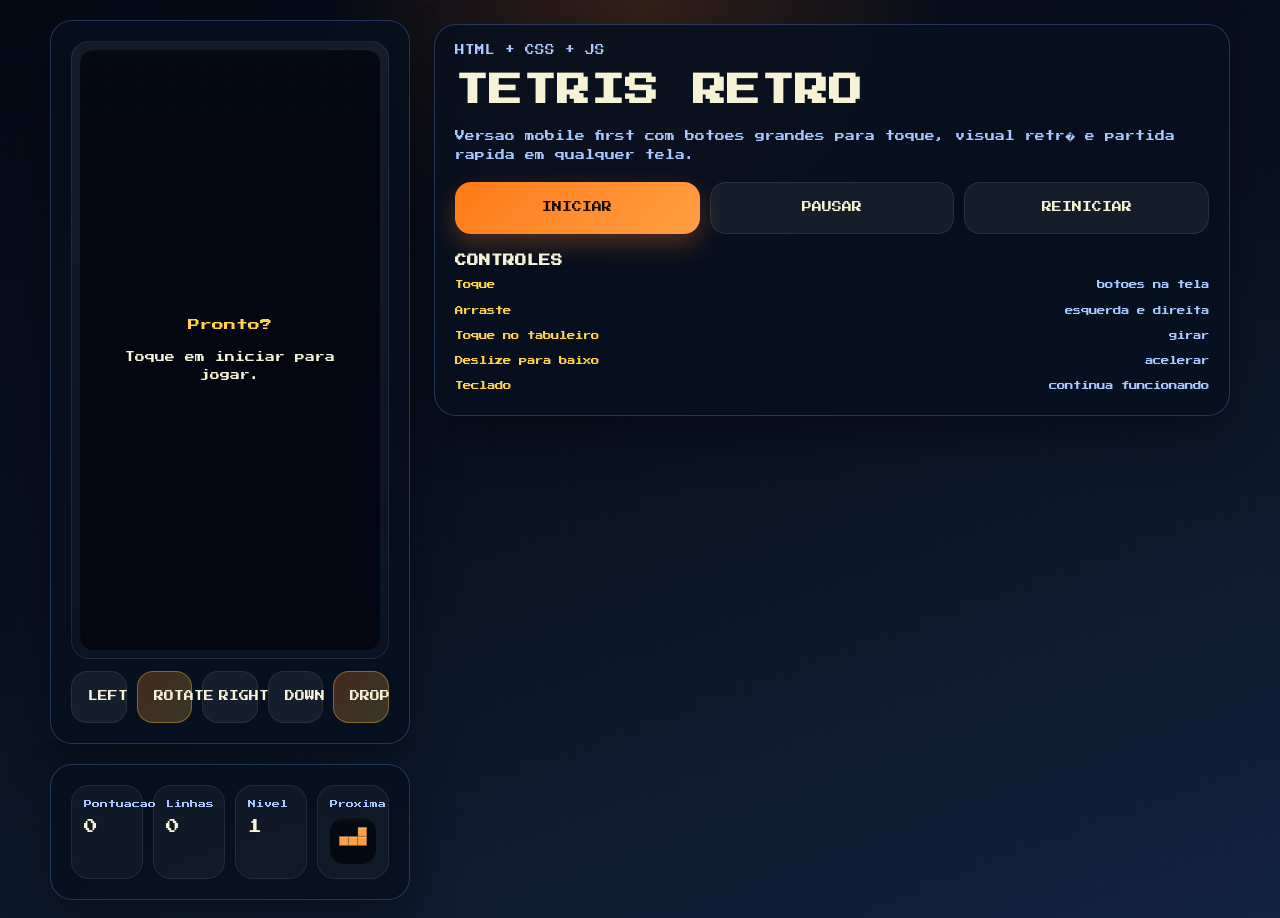
==== tetris/index.html @ 2ad63fd0 "testando novo tetris" ====
<!DOCTYPE html>
<html lang="pt-BR">
<head>
  <meta charset="UTF-8">
  <meta name="viewport" content="width=device-width, initial-scale=1.0, viewport-fit=cover">
  <title>Tetris Retro</title>
  <link rel="preconnect" href="https://fonts.googleapis.com">
  <link rel="preconnect" href="https://fonts.gstatic.com" crossorigin>
  <link href="https://fonts.googleapis.com/css2?family=Press+Start+2P&display=swap" rel="stylesheet">
  <link rel="stylesheet" href="style.css">
</head>
<body>
  <main class="page">
    <section class="game-shell">
      <div class="panel board-panel">
        <div class="board-frame">
          <canvas id="gameCanvas" width="300" height="600" aria-label="Tabuleiro do Tetris"></canvas>
          <div id="overlay" class="overlay visible">
            <p id="overlayTitle">Pronto?</p>
            <p id="overlayText">Toque em iniciar para jogar.</p>
          </div>
        </div>

        <div class="touch-controls" aria-label="Controles por toque">
          <button class="touch-button" type="button" data-action="left" aria-label="Mover para a esquerda">LEFT</button>
          <button class="touch-button touch-button--accent" type="button" data-action="rotate" aria-label="Girar peca">ROTATE</button>
          <button class="touch-button" type="button" data-action="right" aria-label="Mover para a direita">RIGHT</button>
          <button class="touch-button" type="button" data-action="down" aria-label="Descer peca">DOWN</button>
          <button class="touch-button touch-button--accent" type="button" data-action="drop" aria-label="Queda rapida">DROP</button>
        </div>
      </div>

      <aside class="panel hud">
        <div class="stat-card">
          <p class="label">Pontuacao</p>
          <p id="score">0</p>
        </div>
        <div class="stat-card">
          <p class="label">Linhas</p>
          <p id="lines">0</p>
        </div>
        <div class="stat-card">
          <p class="label">Nivel</p>
          <p id="level">1</p>
        </div>
        <div class="stat-card next-card">
          <p class="label">Proxima</p>
          <canvas id="nextCanvas" width="120" height="120" aria-label="Proxima peca"></canvas>
        </div>
      </aside>
    </section>

    <section class="panel intro">
      <p class="eyebrow">HTML + CSS + JS</p>
      <h1>Tetris Retro</h1>
      <p class="description">
        Versao mobile first com botoes grandes para toque, visual retr� e partida rapida em qualquer tela.
      </p>

      <div class="actions">
        <button id="startButton" class="primary-button" type="button">Iniciar</button>
        <button id="pauseButton" class="secondary-button" type="button">Pausar</button>
        <button id="restartButton" class="secondary-button" type="button">Reiniciar</button>
      </div>

      <div class="controls">
        <h2>Controles</h2>
        <ul>
          <li><span>Toque</span> botoes na tela</li>
          <li><span>Arraste</span> esquerda e direita</li>
          <li><span>Toque no tabuleiro</span> girar</li>
          <li><span>Deslize para baixo</span> acelerar</li>
          <li><span>Teclado</span> continua funcionando</li>
        </ul>
      </div>
    </section>
  </main>

  <script src="script.js"></script>
</body>
</html>
---- tetris/style.css ----
:root {
  --bg-dark: #09111f;
  --bg-mid: #12233f;
  --panel: rgba(8, 16, 31, 0.84);
  --panel-border: rgba(116, 164, 255, 0.28);
  --text-main: #f6f2d6;
  --text-soft: #aac7ff;
  --accent: #ff7a18;
  --accent-2: #ffd447;
  --shadow: 0 20px 45px rgba(0, 0, 0, 0.35);
}

* {
  box-sizing: border-box;
}

html {
  font-size: 16px;
}

body {
  margin: 0;
  min-height: 100vh;
  font-family: "Press Start 2P", cursive;
  color: var(--text-main);
  background:
    radial-gradient(circle at top, rgba(255, 122, 24, 0.18), transparent 28%),
    linear-gradient(160deg, #050914 0%, var(--bg-dark) 45%, var(--bg-mid) 100%);
  overflow-x: hidden;
  touch-action: manipulation;
}

body::before {
  content: "";
  position: fixed;
  inset: 0;
  pointer-events: none;
  background-image:
    linear-gradient(rgba(255, 255, 255, 0.045) 1px, transparent 1px),
    linear-gradient(90deg, rgba(255, 255, 255, 0.045) 1px, transparent 1px);
  background-size: 20px 20px;
  opacity: 0.18;
}

button,
canvas {
  touch-action: manipulation;
}

.page {
  width: min(100% - 16px, 520px);
  margin: 0 auto;
  min-height: 100vh;
  display: grid;
  gap: 14px;
  align-content: start;
  padding: max(10px, env(safe-area-inset-top)) 0 max(18px, env(safe-area-inset-bottom));
}

.panel {
  background: var(--panel);
  border: 1px solid var(--panel-border);
  border-radius: 22px;
  box-shadow: var(--shadow);
  backdrop-filter: blur(10px);
}

.intro,
.board-panel,
.hud {
  padding: 14px;
}

.eyebrow,
.label,
.description,
.controls li {
  color: var(--text-soft);
}

.eyebrow {
  font-size: 0.6rem;
  margin: 0 0 14px;
}

h1,
h2,
.stat-card p:last-child,
button {
  text-transform: uppercase;
}

h1 {
  font-size: clamp(1.35rem, 7vw, 2.1rem);
  line-height: 1.3;
  margin: 0 0 14px;
}

.description {
  font-size: 0.62rem;
  line-height: 1.9;
  margin: 0 0 18px;
}

.actions {
  display: grid;
  grid-template-columns: 1fr;
  gap: 10px;
  margin-bottom: 20px;
}

button {
  border: 0;
  border-radius: 16px;
  min-height: 52px;
  padding: 14px 16px;
  font-family: inherit;
  font-size: 0.62rem;
  line-height: 1.4;
  cursor: pointer;
  transition: transform 120ms ease, box-shadow 120ms ease, filter 120ms ease;
}

button:hover {
  transform: translateY(-2px);
  filter: brightness(1.08);
}

button:active {
  transform: translateY(0);
}

.primary-button {
  background: linear-gradient(135deg, var(--accent), #ff9f43);
  color: #1d0d00;
  box-shadow: 0 10px 24px rgba(255, 122, 24, 0.28);
}

.secondary-button,
.touch-button {
  background: rgba(255, 255, 255, 0.06);
  color: var(--text-main);
  border: 1px solid rgba(255, 255, 255, 0.08);
}

.touch-button--accent {
  background: linear-gradient(135deg, rgba(255, 122, 24, 0.25), rgba(255, 212, 71, 0.2));
  border-color: rgba(255, 212, 71, 0.35);
}

.controls h2 {
  font-size: 0.72rem;
  margin: 0 0 12px;
}

.controls ul {
  list-style: none;
  padding: 0;
  margin: 0;
  display: grid;
  gap: 10px;
}

.controls li {
  display: flex;
  justify-content: space-between;
  gap: 12px;
  font-size: 0.53rem;
  line-height: 1.8;
}

.controls span {
  color: var(--accent-2);
}

.game-shell {
  display: grid;
  gap: 14px;
}

.board-frame {
  position: relative;
  padding: 8px;
  border-radius: 18px;
  background: linear-gradient(180deg, rgba(255, 255, 255, 0.06), rgba(255, 255, 255, 0.02));
  border: 1px solid rgba(255, 255, 255, 0.08);
}

canvas {
  display: block;
  width: 100%;
  background:
    linear-gradient(180deg, rgba(255, 255, 255, 0.04), transparent 12%),
    #040811;
  border-radius: 14px;
}

#gameCanvas {
  aspect-ratio: 1 / 2;
}

.overlay {
  position: absolute;
  inset: 8px;
  display: grid;
  place-content: center;
  gap: 12px;
  text-align: center;
  background: rgba(4, 8, 17, 0.84);
  border-radius: 14px;
  padding: 20px;
  opacity: 0;
  visibility: hidden;
  transition: opacity 180ms ease;
}

.overlay.visible {
  opacity: 1;
  visibility: visible;
}

.overlay p {
  margin: 0;
  line-height: 1.8;
  font-size: 0.62rem;
}

.overlay p:first-child {
  color: var(--accent-2);
  font-size: 0.75rem;
}

.touch-controls {
  display: grid;
  grid-template-columns: repeat(3, minmax(0, 1fr));
  gap: 10px;
  margin-top: 12px;
}

.touch-controls .touch-button:last-child {
  grid-column: span 2;
}

.hud {
  display: grid;
  gap: 10px;
  grid-template-columns: repeat(2, minmax(0, 1fr));
}

.stat-card {
  padding: 14px 12px;
  border-radius: 18px;
  background: rgba(255, 255, 255, 0.04);
  border: 1px solid rgba(255, 255, 255, 0.08);
}

.label {
  font-size: 0.5rem;
  margin: 0 0 10px;
}

.stat-card p:last-child {
  margin: 0;
  font-size: 0.86rem;
  line-height: 1.4;
}

.next-card {
  grid-column: 1 / -1;
}

.next-card canvas {
  width: min(120px, 100%);
  margin: 0 auto;
}

@media (min-width: 640px) {
  .page {
    width: min(100% - 24px, 760px);
    gap: 18px;
    padding-top: 20px;
  }

  .actions {
    grid-template-columns: repeat(3, minmax(0, 1fr));
  }

  .hud {
    grid-template-columns: repeat(4, minmax(0, 1fr));
  }

  .next-card {
    grid-column: auto;
  }

  .touch-controls {
    grid-template-columns: repeat(5, minmax(0, 1fr));
  }

  .touch-controls .touch-button:last-child {
    grid-column: auto;
  }
}

@media (min-width: 920px) {
  .page {
    width: min(1180px, calc(100% - 32px));
    grid-template-columns: minmax(280px, 360px) minmax(0, 1fr);
    gap: 24px;
    align-items: start;
  }

  .intro {
    position: sticky;
    top: 24px;
  }

  .game-shell {
    gap: 20px;
  }

  .board-panel,
  .hud,
  .intro {
    padding: 20px;
  }

  .touch-controls {
    max-width: 520px;
    margin-left: auto;
    margin-right: auto;
  }
}
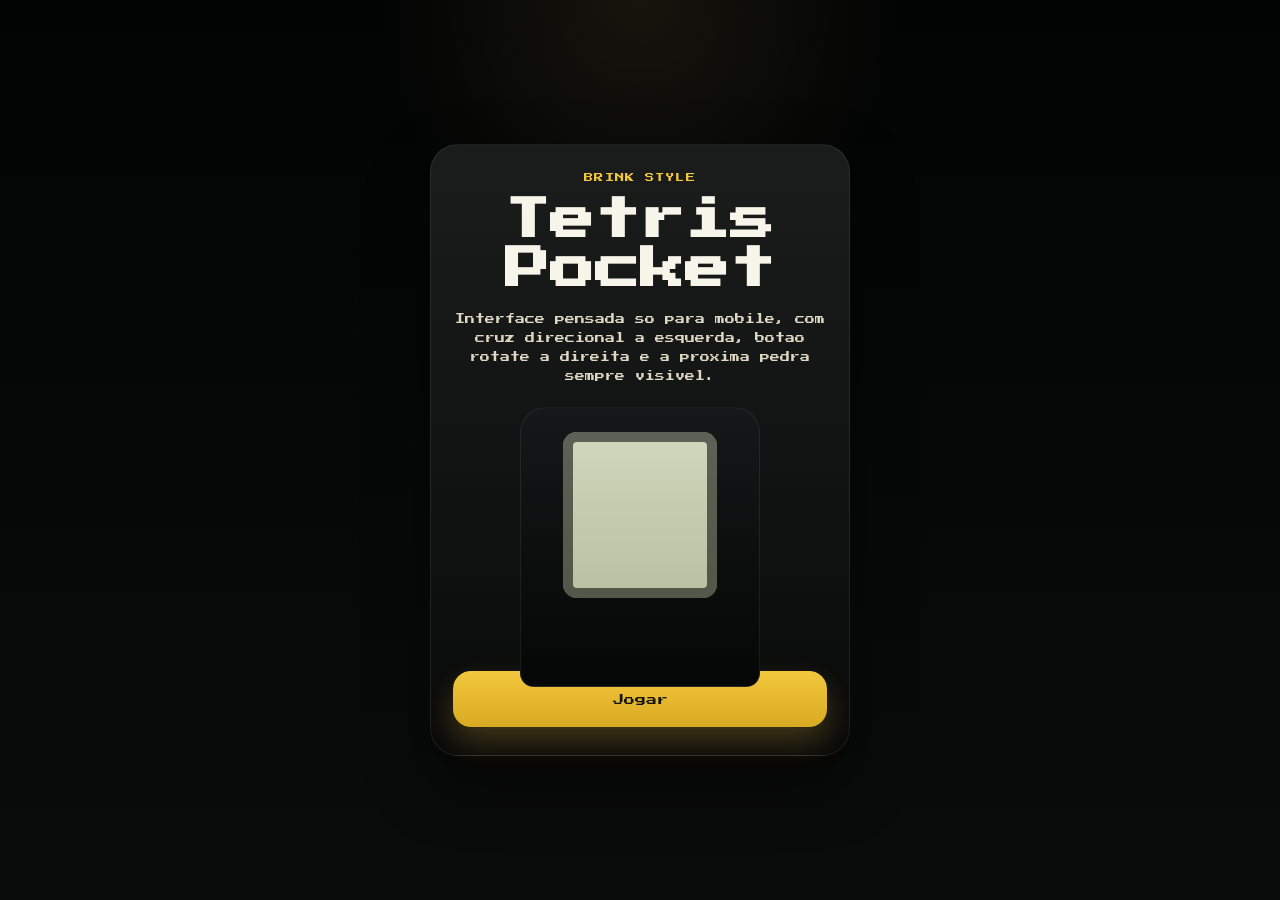
==== commit f50c4478: "v2" ====
--- a/tetris/index.html
+++ b/tetris/index.html
@@ -3,75 +3,89 @@
 <head>
   <meta charset="UTF-8">
   <meta name="viewport" content="width=device-width, initial-scale=1.0, viewport-fit=cover">
-  <title>Tetris Retro</title>
+  <title>Tetris Brink</title>
   <link rel="preconnect" href="https://fonts.googleapis.com">
   <link rel="preconnect" href="https://fonts.gstatic.com" crossorigin>
   <link href="https://fonts.googleapis.com/css2?family=Press+Start+2P&display=swap" rel="stylesheet">
   <link rel="stylesheet" href="style.css">
 </head>
 <body>
-  <main class="page">
-    <section class="game-shell">
-      <div class="panel board-panel">
-        <div class="board-frame">
-          <canvas id="gameCanvas" width="300" height="600" aria-label="Tabuleiro do Tetris"></canvas>
-          <div id="overlay" class="overlay visible">
-            <p id="overlayTitle">Pronto?</p>
-            <p id="overlayText">Toque em iniciar para jogar.</p>
+  <main class="app-shell">
+    <section id="startScreen" class="screen start-screen is-active">
+      <div class="start-card">
+        <p class="screen-label">Brink style</p>
+        <h1>Tetris Pocket</h1>
+        <p class="start-copy">
+          Interface pensada so para mobile, com cruz direcional a esquerda,
+          botao rotate a direita e a proxima pedra sempre visivel.
+        </p>
+        <div class="start-preview" aria-hidden="true">
+          <div class="preview-frame"></div>
+          <div class="preview-buttons">
+            <span></span>
+            <span></span>
+            <span></span>
+            <span></span>
+            <span class="preview-rotate"></span>
+          </div>
+        </div>
+        <button id="startGameButton" class="primary-button" type="button">Jogar</button>
+      </div>
+    </section>
+
+    <section id="gameScreen" class="screen game-screen" aria-label="Jogo Tetris estilo Brink Game">
+      <div class="console-shell">
+        <div class="console-topbar">
+          <p class="brand">SUPER</p>
+          <div class="status-strip">
+            <div>
+              <span class="status-label">Score</span>
+              <strong id="score">0</strong>
+            </div>
+            <div>
+              <span class="status-label">Level</span>
+              <strong id="level">1</strong>
+            </div>
+            <div>
+              <span class="status-label">Lines</span>
+              <strong id="lines">0</strong>
+            </div>
           </div>
         </div>
 
-        <div class="touch-controls" aria-label="Controles por toque">
-          <button class="touch-button" type="button" data-action="left" aria-label="Mover para a esquerda">LEFT</button>
-          <button class="touch-button touch-button--accent" type="button" data-action="rotate" aria-label="Girar peca">ROTATE</button>
-          <button class="touch-button" type="button" data-action="right" aria-label="Mover para a direita">RIGHT</button>
-          <button class="touch-button" type="button" data-action="down" aria-label="Descer peca">DOWN</button>
-          <button class="touch-button touch-button--accent" type="button" data-action="drop" aria-label="Queda rapida">DROP</button>
+        <div class="console-screen-area">
+          <div class="board-shell">
+            <div class="board-frame">
+              <canvas id="gameCanvas" width="300" height="600" aria-label="Tabuleiro do Tetris"></canvas>
+              <div id="overlay" class="overlay visible">
+                <p id="overlayTitle">Pronto</p>
+                <p id="overlayText">Use os botoes abaixo para jogar.</p>
+              </div>
+            </div>
+          </div>
+
+          <aside class="next-panel">
+            <span class="next-label">Next</span>
+            <canvas id="nextCanvas" width="120" height="120" aria-label="Proxima peca"></canvas>
+            <div class="mini-actions">
+              <button id="pauseButton" class="mini-action" type="button">P</button>
+              <button id="restartButton" class="mini-action" type="button">R</button>
+            </div>
+          </aside>
         </div>
-      </div>
 
-      <aside class="panel hud">
-        <div class="stat-card">
-          <p class="label">Pontuacao</p>
-          <p id="score">0</p>
+        <div class="control-deck">
+          <div class="dpad" aria-label="Direcional">
+            <button class="control-button up" type="button" data-action="up" aria-label="Queda rapida">UP</button>
+            <button class="control-button left" type="button" data-action="left" aria-label="Mover para a esquerda">LEFT</button>
+            <button class="control-button right" type="button" data-action="right" aria-label="Mover para a direita">RIGHT</button>
+            <button class="control-button down" type="button" data-action="down" aria-label="Descer">DOWN</button>
+          </div>
+
+          <div class="rotate-cluster">
+            <button class="rotate-button" type="button" data-action="rotate" aria-label="Girar peca">Rotate</button>
+          </div>
         </div>
-        <div class="stat-card">
-          <p class="label">Linhas</p>
-          <p id="lines">0</p>
-        </div>
-        <div class="stat-card">
-          <p class="label">Nivel</p>
-          <p id="level">1</p>
-        </div>
-        <div class="stat-card next-card">
-          <p class="label">Proxima</p>
-          <canvas id="nextCanvas" width="120" height="120" aria-label="Proxima peca"></canvas>
-        </div>
-      </aside>
-    </section>
-
-    <section class="panel intro">
-      <p class="eyebrow">HTML + CSS + JS</p>
-      <h1>Tetris Retro</h1>
-      <p class="description">
-        Versao mobile first com botoes grandes para toque, visual retr� e partida rapida em qualquer tela.
-      </p>
-
-      <div class="actions">
-        <button id="startButton" class="primary-button" type="button">Iniciar</button>
-        <button id="pauseButton" class="secondary-button" type="button">Pausar</button>
-        <button id="restartButton" class="secondary-button" type="button">Reiniciar</button>
-      </div>
-
-      <div class="controls">
-        <h2>Controles</h2>
-        <ul>
-          <li><span>Toque</span> botoes na tela</li>
-          <li><span>Arraste</span> esquerda e direita</li>
-          <li><span>Toque no tabuleiro</span> girar</li>
-          <li><span>Deslize para baixo</span> acelerar</li>
-          <li><span>Teclado</span> continua funcionando</li>
-        </ul>
       </div>
     </section>
   </main>
--- a/tetris/style.css
+++ b/tetris/style.css
@@ -1,45 +1,35 @@
 :root {
-  --bg-dark: #09111f;
-  --bg-mid: #12233f;
-  --panel: rgba(8, 16, 31, 0.84);
-  --panel-border: rgba(116, 164, 255, 0.28);
-  --text-main: #f6f2d6;
-  --text-soft: #aac7ff;
-  --accent: #ff7a18;
-  --accent-2: #ffd447;
-  --shadow: 0 20px 45px rgba(0, 0, 0, 0.35);
+  --bg: #080909;
+  --shell: #111313;
+  --shell-light: #1b1d1d;
+  --screen: #c6d0b3;
+  --screen-shadow: #8a947b;
+  --ink: #171a17;
+  --pixel: #f7f5e9;
+  --button: #f2c63d;
+  --button-shadow: #b88e14;
+  --line: rgba(255, 255, 255, 0.08);
 }
 
 * {
   box-sizing: border-box;
-}
-
-html {
-  font-size: 16px;
-}
-
+  -webkit-tap-highlight-color: transparent;
+}
+
+html,
 body {
   margin: 0;
-  min-height: 100vh;
+  min-height: 100%;
+}
+
+body {
+  min-height: 100dvh;
   font-family: "Press Start 2P", cursive;
-  color: var(--text-main);
   background:
-    radial-gradient(circle at top, rgba(255, 122, 24, 0.18), transparent 28%),
-    linear-gradient(160deg, #050914 0%, var(--bg-dark) 45%, var(--bg-mid) 100%);
-  overflow-x: hidden;
-  touch-action: manipulation;
-}
-
-body::before {
-  content: "";
-  position: fixed;
-  inset: 0;
-  pointer-events: none;
-  background-image:
-    linear-gradient(rgba(255, 255, 255, 0.045) 1px, transparent 1px),
-    linear-gradient(90deg, rgba(255, 255, 255, 0.045) 1px, transparent 1px);
-  background-size: 20px 20px;
-  opacity: 0.18;
+    radial-gradient(circle at top, rgba(255, 224, 130, 0.08), transparent 24%),
+    linear-gradient(180deg, #020303 0%, #0a0b0b 100%);
+  color: var(--pixel);
+  overflow: hidden;
 }
 
 button,
@@ -47,171 +37,263 @@
   touch-action: manipulation;
 }
 
-.page {
-  width: min(100% - 16px, 520px);
-  margin: 0 auto;
-  min-height: 100vh;
-  display: grid;
-  gap: 14px;
-  align-content: start;
-  padding: max(10px, env(safe-area-inset-top)) 0 max(18px, env(safe-area-inset-bottom));
-}
-
-.panel {
-  background: var(--panel);
-  border: 1px solid var(--panel-border);
-  border-radius: 22px;
-  box-shadow: var(--shadow);
-  backdrop-filter: blur(10px);
-}
-
-.intro,
-.board-panel,
-.hud {
-  padding: 14px;
-}
-
-.eyebrow,
-.label,
-.description,
-.controls li {
-  color: var(--text-soft);
-}
-
-.eyebrow {
-  font-size: 0.6rem;
+.app-shell {
+  width: 100%;
+  min-height: 100dvh;
+}
+
+.screen {
+  display: none;
+  min-height: 100dvh;
+}
+
+.screen.is-active {
+  display: grid;
+}
+
+.start-screen {
+  place-items: center;
+  padding: 20px;
+}
+
+.start-card {
+  width: min(100%, 420px);
+  padding: 28px 22px;
+  border-radius: 28px;
+  border: 1px solid var(--line);
+  background: linear-gradient(180deg, rgba(28, 29, 29, 0.96), rgba(9, 10, 10, 0.98));
+  box-shadow: 0 28px 64px rgba(0, 0, 0, 0.45);
+  text-align: center;
+}
+
+.screen-label {
   margin: 0 0 14px;
-}
-
-h1,
-h2,
-.stat-card p:last-child,
-button {
+  color: #f2c63d;
+  font-size: 0.58rem;
+  letter-spacing: 0.12em;
   text-transform: uppercase;
 }
 
 h1 {
-  font-size: clamp(1.35rem, 7vw, 2.1rem);
-  line-height: 1.3;
-  margin: 0 0 14px;
-}
-
-.description {
+  margin: 0 0 16px;
+  font-size: clamp(1.8rem, 8vw, 2.8rem);
+  line-height: 1.1;
+}
+
+.start-copy {
+  margin: 0 0 22px;
+  color: #ded8c3;
   font-size: 0.62rem;
   line-height: 1.9;
-  margin: 0 0 18px;
-}
-
-.actions {
-  display: grid;
-  grid-template-columns: 1fr;
+}
+
+.start-preview {
+  margin: 0 auto 24px;
+  width: min(240px, 72vw);
+}
+
+.preview-frame {
+  height: 280px;
+  border-radius: 26px 26px 14px 14px;
+  background:
+    linear-gradient(180deg, #151818 0%, #050606 100%);
+  position: relative;
+  border: 1px solid rgba(255, 255, 255, 0.08);
+}
+
+.preview-frame::before {
+  content: "";
+  position: absolute;
+  inset: 24px 42px 88px;
+  border-radius: 14px;
+  background: linear-gradient(180deg, #d0d7bd 0%, #b7c1a1 100%);
+  box-shadow: inset 0 0 0 10px rgba(0, 0, 0, 0.55);
+}
+
+.preview-buttons {
+  display: flex;
+  justify-content: center;
+  align-items: center;
+  gap: 12px;
+  margin-top: -58px;
+}
+
+.preview-buttons span,
+.preview-rotate {
+  display: block;
+  width: 18px;
+  height: 18px;
+  border-radius: 50%;
+  background: var(--button);
+  box-shadow: inset 0 -4px 0 rgba(0, 0, 0, 0.18);
+}
+
+.preview-rotate {
+  width: 34px;
+  height: 34px;
+  margin-left: 22px;
+}
+
+.primary-button,
+.control-button,
+.rotate-button,
+.mini-action {
+  font: inherit;
+  border: 0;
+}
+
+.primary-button {
+  width: 100%;
+  min-height: 56px;
+  border-radius: 18px;
+  background: linear-gradient(180deg, #f2c63d 0%, #d8aa21 100%);
+  color: #15140d;
+  font-size: 0.68rem;
+  box-shadow: 0 14px 30px rgba(242, 198, 61, 0.24);
+}
+
+.game-screen {
+  place-items: center;
+  padding: max(8px, env(safe-area-inset-top)) 10px max(10px, env(safe-area-inset-bottom));
+}
+
+.console-shell {
+  width: min(100%, 430px);
+  height: calc(100dvh - max(16px, env(safe-area-inset-top)) - max(20px, env(safe-area-inset-bottom)));
+  max-height: 920px;
+  padding: 14px 14px 18px;
+  border-radius: 30px;
+  background: linear-gradient(180deg, #161919 0%, #060707 100%);
+  box-shadow: 0 30px 80px rgba(0, 0, 0, 0.55);
+  display: grid;
+  grid-template-rows: auto minmax(0, 1fr) auto;
+  gap: 12px;
+  border: 1px solid rgba(255, 255, 255, 0.07);
+}
+
+.console-topbar {
+  display: grid;
   gap: 10px;
-  margin-bottom: 20px;
-}
-
-button {
-  border: 0;
-  border-radius: 16px;
-  min-height: 52px;
-  padding: 14px 16px;
-  font-family: inherit;
-  font-size: 0.62rem;
-  line-height: 1.4;
-  cursor: pointer;
-  transition: transform 120ms ease, box-shadow 120ms ease, filter 120ms ease;
-}
-
-button:hover {
-  transform: translateY(-2px);
-  filter: brightness(1.08);
-}
-
-button:active {
-  transform: translateY(0);
-}
-
-.primary-button {
-  background: linear-gradient(135deg, var(--accent), #ff9f43);
-  color: #1d0d00;
-  box-shadow: 0 10px 24px rgba(255, 122, 24, 0.28);
-}
-
-.secondary-button,
-.touch-button {
-  background: rgba(255, 255, 255, 0.06);
-  color: var(--text-main);
-  border: 1px solid rgba(255, 255, 255, 0.08);
-}
-
-.touch-button--accent {
-  background: linear-gradient(135deg, rgba(255, 122, 24, 0.25), rgba(255, 212, 71, 0.2));
-  border-color: rgba(255, 212, 71, 0.35);
-}
-
-.controls h2 {
+}
+
+.brand {
+  margin: 0;
+  color: var(--pixel);
+  text-align: center;
   font-size: 0.72rem;
-  margin: 0 0 12px;
-}
-
-.controls ul {
-  list-style: none;
-  padding: 0;
-  margin: 0;
-  display: grid;
+  letter-spacing: 0.12em;
+}
+
+.status-strip {
+  display: grid;
+  grid-template-columns: repeat(3, minmax(0, 1fr));
+  gap: 8px;
+}
+
+.status-strip div,
+.next-panel {
+  background: rgba(255, 255, 255, 0.03);
+  border: 1px solid rgba(255, 255, 255, 0.06);
+  border-radius: 14px;
+}
+
+.status-strip div {
+  padding: 8px 6px;
+  text-align: center;
+}
+
+.status-label,
+.next-label {
+  display: block;
+  margin-bottom: 6px;
+  color: #b9bea8;
+  font-size: 0.42rem;
+  text-transform: uppercase;
+}
+
+.status-strip strong {
+  font-size: 0.68rem;
+}
+
+.console-screen-area {
+  min-height: 0;
+  display: grid;
+  grid-template-columns: minmax(0, 1fr) 90px;
   gap: 10px;
-}
-
-.controls li {
-  display: flex;
-  justify-content: space-between;
-  gap: 12px;
-  font-size: 0.53rem;
-  line-height: 1.8;
-}
-
-.controls span {
-  color: var(--accent-2);
-}
-
-.game-shell {
-  display: grid;
-  gap: 14px;
+  align-items: start;
+}
+
+.board-shell {
+  min-width: 0;
 }
 
 .board-frame {
   position: relative;
-  padding: 8px;
+  width: 100%;
+  height: 100%;
+  min-height: 0;
+  padding: 10px;
   border-radius: 18px;
-  background: linear-gradient(180deg, rgba(255, 255, 255, 0.06), rgba(255, 255, 255, 0.02));
-  border: 1px solid rgba(255, 255, 255, 0.08);
-}
-
-canvas {
+  background: linear-gradient(180deg, #d4dbc0 0%, #bbc5a6 100%);
+  box-shadow: inset 0 0 0 8px rgba(0, 0, 0, 0.55), inset 0 -10px 18px rgba(0, 0, 0, 0.14);
+}
+
+#gameCanvas,
+#nextCanvas {
   display: block;
   width: 100%;
-  background:
-    linear-gradient(180deg, rgba(255, 255, 255, 0.04), transparent 12%),
-    #040811;
-  border-radius: 14px;
+  border-radius: 10px;
+  background: linear-gradient(180deg, #cfd6bc 0%, var(--screen) 100%);
 }
 
 #gameCanvas {
+  height: min(100%, calc(100dvh - 300px));
+  min-height: 360px;
+  max-height: 560px;
   aspect-ratio: 1 / 2;
+}
+
+.next-panel {
+  padding: 10px 8px;
+  display: grid;
+  align-content: start;
+  justify-items: center;
+  gap: 10px;
+}
+
+#nextCanvas {
+  width: 72px;
+  height: 72px;
+}
+
+.mini-actions {
+  display: grid;
+  gap: 8px;
+  width: 100%;
+}
+
+.mini-action {
+  min-height: 34px;
+  border-radius: 12px;
+  background: rgba(255, 255, 255, 0.06);
+  color: var(--pixel);
+  font-size: 0.48rem;
 }
 
 .overlay {
   position: absolute;
-  inset: 8px;
+  inset: 10px;
   display: grid;
   place-content: center;
-  gap: 12px;
-  text-align: center;
-  background: rgba(4, 8, 17, 0.84);
-  border-radius: 14px;
-  padding: 20px;
+  gap: 10px;
+  padding: 16px;
+  border-radius: 12px;
+  background: rgba(22, 26, 22, 0.82);
+  color: var(--ink);
+  text-align: center;
   opacity: 0;
   visibility: hidden;
-  transition: opacity 180ms ease;
+  transition: opacity 160ms ease;
 }
 
 .overlay.visible {
@@ -221,113 +303,136 @@
 
 .overlay p {
   margin: 0;
+  color: #f0f4e4;
+  font-size: 0.52rem;
   line-height: 1.8;
-  font-size: 0.62rem;
 }
 
 .overlay p:first-child {
-  color: var(--accent-2);
-  font-size: 0.75rem;
-}
-
-.touch-controls {
-  display: grid;
-  grid-template-columns: repeat(3, minmax(0, 1fr));
+  font-size: 0.66rem;
+  color: #fff7cb;
+}
+
+.control-deck {
+  display: grid;
+  grid-template-columns: 1fr auto;
+  align-items: end;
+  gap: 18px;
+  padding: 8px 6px 2px;
+}
+
+.dpad {
+  width: 168px;
+  height: 168px;
+  position: relative;
+}
+
+.control-button,
+.rotate-button {
+  position: absolute;
+  display: grid;
+  place-items: center;
+  border-radius: 50%;
+  background: linear-gradient(180deg, #ffd84c 0%, var(--button) 100%);
+  color: #1a1404;
+  box-shadow: 0 8px 0 var(--button-shadow), 0 16px 24px rgba(0, 0, 0, 0.25);
+}
+
+.control-button {
+  width: 54px;
+  height: 54px;
+  font-size: 0.42rem;
+  text-align: center;
+  line-height: 1.3;
+  padding: 0 2px;
+}
+
+.control-button.up {
+  top: 0;
+  left: 57px;
+}
+
+.control-button.left {
+  top: 57px;
+  left: 0;
+}
+
+.control-button.right {
+  top: 57px;
+  right: 0;
+}
+
+.control-button.down {
+  bottom: 0;
+  left: 57px;
+}
+
+.rotate-cluster {
+  display: grid;
+  justify-items: center;
   gap: 10px;
-  margin-top: 12px;
-}
-
-.touch-controls .touch-button:last-child {
-  grid-column: span 2;
-}
-
-.hud {
-  display: grid;
-  gap: 10px;
-  grid-template-columns: repeat(2, minmax(0, 1fr));
-}
-
-.stat-card {
-  padding: 14px 12px;
-  border-radius: 18px;
-  background: rgba(255, 255, 255, 0.04);
-  border: 1px solid rgba(255, 255, 255, 0.08);
-}
-
-.label {
-  font-size: 0.5rem;
-  margin: 0 0 10px;
-}
-
-.stat-card p:last-child {
-  margin: 0;
-  font-size: 0.86rem;
-  line-height: 1.4;
-}
-
-.next-card {
-  grid-column: 1 / -1;
-}
-
-.next-card canvas {
-  width: min(120px, 100%);
-  margin: 0 auto;
-}
-
-@media (min-width: 640px) {
-  .page {
-    width: min(100% - 24px, 760px);
-    gap: 18px;
-    padding-top: 20px;
-  }
-
-  .actions {
-    grid-template-columns: repeat(3, minmax(0, 1fr));
-  }
-
-  .hud {
-    grid-template-columns: repeat(4, minmax(0, 1fr));
-  }
-
-  .next-card {
-    grid-column: auto;
-  }
-
-  .touch-controls {
-    grid-template-columns: repeat(5, minmax(0, 1fr));
-  }
-
-  .touch-controls .touch-button:last-child {
-    grid-column: auto;
-  }
-}
-
-@media (min-width: 920px) {
-  .page {
-    width: min(1180px, calc(100% - 32px));
-    grid-template-columns: minmax(280px, 360px) minmax(0, 1fr);
-    gap: 24px;
-    align-items: start;
-  }
-
-  .intro {
-    position: sticky;
-    top: 24px;
-  }
-
-  .game-shell {
-    gap: 20px;
-  }
-
-  .board-panel,
-  .hud,
-  .intro {
-    padding: 20px;
-  }
-
-  .touch-controls {
-    max-width: 520px;
-    margin-left: auto;
-    margin-right: auto;
-  }
-}
+  padding-right: 6px;
+}
+
+.rotate-button {
+  position: relative;
+  width: 92px;
+  height: 92px;
+  font-size: 0.56rem;
+  text-transform: uppercase;
+  text-align: center;
+  line-height: 1.6;
+}
+
+.control-button:active,
+.rotate-button:active,
+.primary-button:active,
+.mini-action:active {
+  transform: translateY(4px);
+  box-shadow: 0 4px 0 var(--button-shadow), 0 10px 14px rgba(0, 0, 0, 0.22);
+}
+
+@media (max-width: 380px) {
+  .console-shell {
+    width: min(100%, 360px);
+    padding: 12px 10px 14px;
+  }
+
+  .console-screen-area {
+    grid-template-columns: minmax(0, 1fr) 78px;
+    gap: 8px;
+  }
+
+  #nextCanvas {
+    width: 62px;
+    height: 62px;
+  }
+
+  .dpad {
+    width: 146px;
+    height: 146px;
+  }
+
+  .control-button {
+    width: 48px;
+    height: 48px;
+  }
+
+  .control-button.up,
+  .control-button.down {
+    left: 49px;
+  }
+
+  .control-button.left,
+  .control-button.right {
+    top: 49px;
+  }
+
+  .rotate-button {
+    width: 82px;
+    height: 82px;
+    font-size: 0.5rem;
+  }
+}
+
+
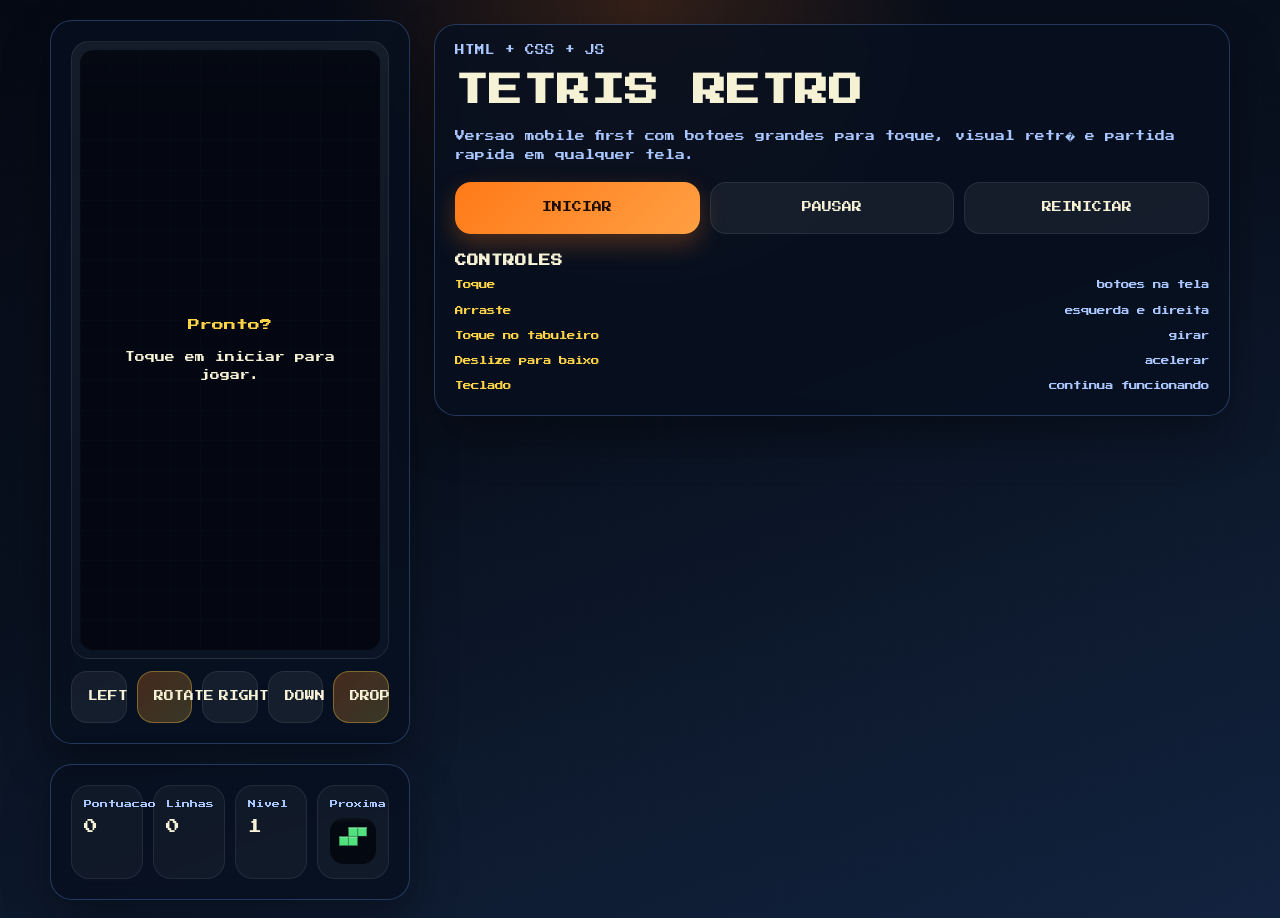
==== commit 0cd73840: "novo tetris" ====
--- a/tetris/index.html
+++ b/tetris/index.html
@@ -3,89 +3,75 @@
 <head>
   <meta charset="UTF-8">
   <meta name="viewport" content="width=device-width, initial-scale=1.0, viewport-fit=cover">
-  <title>Tetris Brink</title>
+  <title>Tetris Retro</title>
   <link rel="preconnect" href="https://fonts.googleapis.com">
   <link rel="preconnect" href="https://fonts.gstatic.com" crossorigin>
   <link href="https://fonts.googleapis.com/css2?family=Press+Start+2P&display=swap" rel="stylesheet">
   <link rel="stylesheet" href="style.css">
 </head>
 <body>
-  <main class="app-shell">
-    <section id="startScreen" class="screen start-screen is-active">
-      <div class="start-card">
-        <p class="screen-label">Brink style</p>
-        <h1>Tetris Pocket</h1>
-        <p class="start-copy">
-          Interface pensada so para mobile, com cruz direcional a esquerda,
-          botao rotate a direita e a proxima pedra sempre visivel.
-        </p>
-        <div class="start-preview" aria-hidden="true">
-          <div class="preview-frame"></div>
-          <div class="preview-buttons">
-            <span></span>
-            <span></span>
-            <span></span>
-            <span></span>
-            <span class="preview-rotate"></span>
-          </div>
-        </div>
-        <button id="startGameButton" class="primary-button" type="button">Jogar</button>
-      </div>
-    </section>
-
-    <section id="gameScreen" class="screen game-screen" aria-label="Jogo Tetris estilo Brink Game">
-      <div class="console-shell">
-        <div class="console-topbar">
-          <p class="brand">SUPER</p>
-          <div class="status-strip">
-            <div>
-              <span class="status-label">Score</span>
-              <strong id="score">0</strong>
-            </div>
-            <div>
-              <span class="status-label">Level</span>
-              <strong id="level">1</strong>
-            </div>
-            <div>
-              <span class="status-label">Lines</span>
-              <strong id="lines">0</strong>
-            </div>
+  <main class="page">
+    <section class="game-shell">
+      <div class="panel board-panel">
+        <div class="board-frame">
+          <canvas id="gameCanvas" width="300" height="600" aria-label="Tabuleiro do Tetris"></canvas>
+          <div id="overlay" class="overlay visible">
+            <p id="overlayTitle">Pronto?</p>
+            <p id="overlayText">Toque em iniciar para jogar.</p>
           </div>
         </div>
 
-        <div class="console-screen-area">
-          <div class="board-shell">
-            <div class="board-frame">
-              <canvas id="gameCanvas" width="300" height="600" aria-label="Tabuleiro do Tetris"></canvas>
-              <div id="overlay" class="overlay visible">
-                <p id="overlayTitle">Pronto</p>
-                <p id="overlayText">Use os botoes abaixo para jogar.</p>
-              </div>
-            </div>
-          </div>
+        <div class="touch-controls" aria-label="Controles por toque">
+          <button class="touch-button" type="button" data-action="left" aria-label="Mover para a esquerda">LEFT</button>
+          <button class="touch-button touch-button--accent" type="button" data-action="rotate" aria-label="Girar peca">ROTATE</button>
+          <button class="touch-button" type="button" data-action="right" aria-label="Mover para a direita">RIGHT</button>
+          <button class="touch-button" type="button" data-action="down" aria-label="Descer peca">DOWN</button>
+          <button class="touch-button touch-button--accent" type="button" data-action="drop" aria-label="Queda rapida">DROP</button>
+        </div>
+      </div>
 
-          <aside class="next-panel">
-            <span class="next-label">Next</span>
-            <canvas id="nextCanvas" width="120" height="120" aria-label="Proxima peca"></canvas>
-            <div class="mini-actions">
-              <button id="pauseButton" class="mini-action" type="button">P</button>
-              <button id="restartButton" class="mini-action" type="button">R</button>
-            </div>
-          </aside>
+      <aside class="panel hud">
+        <div class="stat-card">
+          <p class="label">Pontuacao</p>
+          <p id="score">0</p>
         </div>
+        <div class="stat-card">
+          <p class="label">Linhas</p>
+          <p id="lines">0</p>
+        </div>
+        <div class="stat-card">
+          <p class="label">Nivel</p>
+          <p id="level">1</p>
+        </div>
+        <div class="stat-card next-card">
+          <p class="label">Proxima</p>
+          <canvas id="nextCanvas" width="120" height="120" aria-label="Proxima peca"></canvas>
+        </div>
+      </aside>
+    </section>
 
-        <div class="control-deck">
-          <div class="dpad" aria-label="Direcional">
-            <button class="control-button up" type="button" data-action="up" aria-label="Queda rapida">UP</button>
-            <button class="control-button left" type="button" data-action="left" aria-label="Mover para a esquerda">LEFT</button>
-            <button class="control-button right" type="button" data-action="right" aria-label="Mover para a direita">RIGHT</button>
-            <button class="control-button down" type="button" data-action="down" aria-label="Descer">DOWN</button>
-          </div>
+    <section class="panel intro">
+      <p class="eyebrow">HTML + CSS + JS</p>
+      <h1>Tetris Retro</h1>
+      <p class="description">
+        Versao mobile first com botoes grandes para toque, visual retr� e partida rapida em qualquer tela.
+      </p>
 
-          <div class="rotate-cluster">
-            <button class="rotate-button" type="button" data-action="rotate" aria-label="Girar peca">Rotate</button>
-          </div>
-        </div>
+      <div class="actions">
+        <button id="startButton" class="primary-button" type="button">Iniciar</button>
+        <button id="pauseButton" class="secondary-button" type="button">Pausar</button>
+        <button id="restartButton" class="secondary-button" type="button">Reiniciar</button>
+      </div>
+
+      <div class="controls">
+        <h2>Controles</h2>
+        <ul>
+          <li><span>Toque</span> botoes na tela</li>
+          <li><span>Arraste</span> esquerda e direita</li>
+          <li><span>Toque no tabuleiro</span> girar</li>
+          <li><span>Deslize para baixo</span> acelerar</li>
+          <li><span>Teclado</span> continua funcionando</li>
+        </ul>
       </div>
     </section>
   </main>
--- a/tetris/style.css
+++ b/tetris/style.css
@@ -1,35 +1,45 @@
 :root {
-  --bg: #080909;
-  --shell: #111313;
-  --shell-light: #1b1d1d;
-  --screen: #c6d0b3;
-  --screen-shadow: #8a947b;
-  --ink: #171a17;
-  --pixel: #f7f5e9;
-  --button: #f2c63d;
-  --button-shadow: #b88e14;
-  --line: rgba(255, 255, 255, 0.08);
+  --bg-dark: #09111f;
+  --bg-mid: #12233f;
+  --panel: rgba(8, 16, 31, 0.84);
+  --panel-border: rgba(116, 164, 255, 0.28);
+  --text-main: #f6f2d6;
+  --text-soft: #aac7ff;
+  --accent: #ff7a18;
+  --accent-2: #ffd447;
+  --shadow: 0 20px 45px rgba(0, 0, 0, 0.35);
 }
 
 * {
   box-sizing: border-box;
-  -webkit-tap-highlight-color: transparent;
-}
-
-html,
+}
+
+html {
+  font-size: 16px;
+}
+
 body {
   margin: 0;
-  min-height: 100%;
-}
-
-body {
-  min-height: 100dvh;
+  min-height: 100vh;
   font-family: "Press Start 2P", cursive;
+  color: var(--text-main);
   background:
-    radial-gradient(circle at top, rgba(255, 224, 130, 0.08), transparent 24%),
-    linear-gradient(180deg, #020303 0%, #0a0b0b 100%);
-  color: var(--pixel);
-  overflow: hidden;
+    radial-gradient(circle at top, rgba(255, 122, 24, 0.18), transparent 28%),
+    linear-gradient(160deg, #050914 0%, var(--bg-dark) 45%, var(--bg-mid) 100%);
+  overflow-x: hidden;
+  touch-action: manipulation;
+}
+
+body::before {
+  content: "";
+  position: fixed;
+  inset: 0;
+  pointer-events: none;
+  background-image:
+    linear-gradient(rgba(255, 255, 255, 0.045) 1px, transparent 1px),
+    linear-gradient(90deg, rgba(255, 255, 255, 0.045) 1px, transparent 1px);
+  background-size: 20px 20px;
+  opacity: 0.18;
 }
 
 button,
@@ -37,263 +47,171 @@
   touch-action: manipulation;
 }
 
-.app-shell {
-  width: 100%;
-  min-height: 100dvh;
-}
-
-.screen {
-  display: none;
-  min-height: 100dvh;
-}
-
-.screen.is-active {
-  display: grid;
-}
-
-.start-screen {
-  place-items: center;
-  padding: 20px;
-}
-
-.start-card {
-  width: min(100%, 420px);
-  padding: 28px 22px;
-  border-radius: 28px;
-  border: 1px solid var(--line);
-  background: linear-gradient(180deg, rgba(28, 29, 29, 0.96), rgba(9, 10, 10, 0.98));
-  box-shadow: 0 28px 64px rgba(0, 0, 0, 0.45);
-  text-align: center;
-}
-
-.screen-label {
+.page {
+  width: min(100% - 16px, 520px);
+  margin: 0 auto;
+  min-height: 100vh;
+  display: grid;
+  gap: 14px;
+  align-content: start;
+  padding: max(10px, env(safe-area-inset-top)) 0 max(18px, env(safe-area-inset-bottom));
+}
+
+.panel {
+  background: var(--panel);
+  border: 1px solid var(--panel-border);
+  border-radius: 22px;
+  box-shadow: var(--shadow);
+  backdrop-filter: blur(10px);
+}
+
+.intro,
+.board-panel,
+.hud {
+  padding: 14px;
+}
+
+.eyebrow,
+.label,
+.description,
+.controls li {
+  color: var(--text-soft);
+}
+
+.eyebrow {
+  font-size: 0.6rem;
   margin: 0 0 14px;
-  color: #f2c63d;
-  font-size: 0.58rem;
-  letter-spacing: 0.12em;
+}
+
+h1,
+h2,
+.stat-card p:last-child,
+button {
   text-transform: uppercase;
 }
 
 h1 {
-  margin: 0 0 16px;
-  font-size: clamp(1.8rem, 8vw, 2.8rem);
-  line-height: 1.1;
-}
-
-.start-copy {
-  margin: 0 0 22px;
-  color: #ded8c3;
+  font-size: clamp(1.35rem, 7vw, 2.1rem);
+  line-height: 1.3;
+  margin: 0 0 14px;
+}
+
+.description {
   font-size: 0.62rem;
   line-height: 1.9;
-}
-
-.start-preview {
-  margin: 0 auto 24px;
-  width: min(240px, 72vw);
-}
-
-.preview-frame {
-  height: 280px;
-  border-radius: 26px 26px 14px 14px;
-  background:
-    linear-gradient(180deg, #151818 0%, #050606 100%);
-  position: relative;
+  margin: 0 0 18px;
+}
+
+.actions {
+  display: grid;
+  grid-template-columns: 1fr;
+  gap: 10px;
+  margin-bottom: 20px;
+}
+
+button {
+  border: 0;
+  border-radius: 16px;
+  min-height: 52px;
+  padding: 14px 16px;
+  font-family: inherit;
+  font-size: 0.62rem;
+  line-height: 1.4;
+  cursor: pointer;
+  transition: transform 120ms ease, box-shadow 120ms ease, filter 120ms ease;
+}
+
+button:hover {
+  transform: translateY(-2px);
+  filter: brightness(1.08);
+}
+
+button:active {
+  transform: translateY(0);
+}
+
+.primary-button {
+  background: linear-gradient(135deg, var(--accent), #ff9f43);
+  color: #1d0d00;
+  box-shadow: 0 10px 24px rgba(255, 122, 24, 0.28);
+}
+
+.secondary-button,
+.touch-button {
+  background: rgba(255, 255, 255, 0.06);
+  color: var(--text-main);
   border: 1px solid rgba(255, 255, 255, 0.08);
 }
 
-.preview-frame::before {
-  content: "";
-  position: absolute;
-  inset: 24px 42px 88px;
-  border-radius: 14px;
-  background: linear-gradient(180deg, #d0d7bd 0%, #b7c1a1 100%);
-  box-shadow: inset 0 0 0 10px rgba(0, 0, 0, 0.55);
-}
-
-.preview-buttons {
+.touch-button--accent {
+  background: linear-gradient(135deg, rgba(255, 122, 24, 0.25), rgba(255, 212, 71, 0.2));
+  border-color: rgba(255, 212, 71, 0.35);
+}
+
+.controls h2 {
+  font-size: 0.72rem;
+  margin: 0 0 12px;
+}
+
+.controls ul {
+  list-style: none;
+  padding: 0;
+  margin: 0;
+  display: grid;
+  gap: 10px;
+}
+
+.controls li {
   display: flex;
-  justify-content: center;
-  align-items: center;
+  justify-content: space-between;
   gap: 12px;
-  margin-top: -58px;
-}
-
-.preview-buttons span,
-.preview-rotate {
-  display: block;
-  width: 18px;
-  height: 18px;
-  border-radius: 50%;
-  background: var(--button);
-  box-shadow: inset 0 -4px 0 rgba(0, 0, 0, 0.18);
-}
-
-.preview-rotate {
-  width: 34px;
-  height: 34px;
-  margin-left: 22px;
-}
-
-.primary-button,
-.control-button,
-.rotate-button,
-.mini-action {
-  font: inherit;
-  border: 0;
-}
-
-.primary-button {
-  width: 100%;
-  min-height: 56px;
-  border-radius: 18px;
-  background: linear-gradient(180deg, #f2c63d 0%, #d8aa21 100%);
-  color: #15140d;
-  font-size: 0.68rem;
-  box-shadow: 0 14px 30px rgba(242, 198, 61, 0.24);
-}
-
-.game-screen {
-  place-items: center;
-  padding: max(8px, env(safe-area-inset-top)) 10px max(10px, env(safe-area-inset-bottom));
-}
-
-.console-shell {
-  width: min(100%, 430px);
-  height: calc(100dvh - max(16px, env(safe-area-inset-top)) - max(20px, env(safe-area-inset-bottom)));
-  max-height: 920px;
-  padding: 14px 14px 18px;
-  border-radius: 30px;
-  background: linear-gradient(180deg, #161919 0%, #060707 100%);
-  box-shadow: 0 30px 80px rgba(0, 0, 0, 0.55);
-  display: grid;
-  grid-template-rows: auto minmax(0, 1fr) auto;
-  gap: 12px;
-  border: 1px solid rgba(255, 255, 255, 0.07);
-}
-
-.console-topbar {
-  display: grid;
-  gap: 10px;
-}
-
-.brand {
-  margin: 0;
-  color: var(--pixel);
-  text-align: center;
-  font-size: 0.72rem;
-  letter-spacing: 0.12em;
-}
-
-.status-strip {
-  display: grid;
-  grid-template-columns: repeat(3, minmax(0, 1fr));
-  gap: 8px;
-}
-
-.status-strip div,
-.next-panel {
-  background: rgba(255, 255, 255, 0.03);
-  border: 1px solid rgba(255, 255, 255, 0.06);
-  border-radius: 14px;
-}
-
-.status-strip div {
-  padding: 8px 6px;
-  text-align: center;
-}
-
-.status-label,
-.next-label {
-  display: block;
-  margin-bottom: 6px;
-  color: #b9bea8;
-  font-size: 0.42rem;
-  text-transform: uppercase;
-}
-
-.status-strip strong {
-  font-size: 0.68rem;
-}
-
-.console-screen-area {
-  min-height: 0;
-  display: grid;
-  grid-template-columns: minmax(0, 1fr) 90px;
-  gap: 10px;
-  align-items: start;
-}
-
-.board-shell {
-  min-width: 0;
+  font-size: 0.53rem;
+  line-height: 1.8;
+}
+
+.controls span {
+  color: var(--accent-2);
+}
+
+.game-shell {
+  display: grid;
+  gap: 14px;
 }
 
 .board-frame {
   position: relative;
-  width: 100%;
-  height: 100%;
-  min-height: 0;
-  padding: 10px;
+  padding: 8px;
   border-radius: 18px;
-  background: linear-gradient(180deg, #d4dbc0 0%, #bbc5a6 100%);
-  box-shadow: inset 0 0 0 8px rgba(0, 0, 0, 0.55), inset 0 -10px 18px rgba(0, 0, 0, 0.14);
-}
-
-#gameCanvas,
-#nextCanvas {
+  background: linear-gradient(180deg, rgba(255, 255, 255, 0.06), rgba(255, 255, 255, 0.02));
+  border: 1px solid rgba(255, 255, 255, 0.08);
+}
+
+canvas {
   display: block;
   width: 100%;
-  border-radius: 10px;
-  background: linear-gradient(180deg, #cfd6bc 0%, var(--screen) 100%);
+  background:
+    linear-gradient(180deg, rgba(255, 255, 255, 0.04), transparent 12%),
+    #040811;
+  border-radius: 14px;
 }
 
 #gameCanvas {
-  height: min(100%, calc(100dvh - 300px));
-  min-height: 360px;
-  max-height: 560px;
   aspect-ratio: 1 / 2;
-}
-
-.next-panel {
-  padding: 10px 8px;
-  display: grid;
-  align-content: start;
-  justify-items: center;
-  gap: 10px;
-}
-
-#nextCanvas {
-  width: 72px;
-  height: 72px;
-}
-
-.mini-actions {
-  display: grid;
-  gap: 8px;
-  width: 100%;
-}
-
-.mini-action {
-  min-height: 34px;
-  border-radius: 12px;
-  background: rgba(255, 255, 255, 0.06);
-  color: var(--pixel);
-  font-size: 0.48rem;
 }
 
 .overlay {
   position: absolute;
-  inset: 10px;
+  inset: 8px;
   display: grid;
   place-content: center;
-  gap: 10px;
-  padding: 16px;
-  border-radius: 12px;
-  background: rgba(22, 26, 22, 0.82);
-  color: var(--ink);
+  gap: 12px;
   text-align: center;
+  background: rgba(4, 8, 17, 0.84);
+  border-radius: 14px;
+  padding: 20px;
   opacity: 0;
   visibility: hidden;
-  transition: opacity 160ms ease;
+  transition: opacity 180ms ease;
 }
 
 .overlay.visible {
@@ -303,136 +221,113 @@
 
 .overlay p {
   margin: 0;
-  color: #f0f4e4;
-  font-size: 0.52rem;
   line-height: 1.8;
+  font-size: 0.62rem;
 }
 
 .overlay p:first-child {
-  font-size: 0.66rem;
-  color: #fff7cb;
-}
-
-.control-deck {
-  display: grid;
-  grid-template-columns: 1fr auto;
-  align-items: end;
-  gap: 18px;
-  padding: 8px 6px 2px;
-}
-
-.dpad {
-  width: 168px;
-  height: 168px;
-  position: relative;
-}
-
-.control-button,
-.rotate-button {
-  position: absolute;
-  display: grid;
-  place-items: center;
-  border-radius: 50%;
-  background: linear-gradient(180deg, #ffd84c 0%, var(--button) 100%);
-  color: #1a1404;
-  box-shadow: 0 8px 0 var(--button-shadow), 0 16px 24px rgba(0, 0, 0, 0.25);
-}
-
-.control-button {
-  width: 54px;
-  height: 54px;
-  font-size: 0.42rem;
-  text-align: center;
-  line-height: 1.3;
-  padding: 0 2px;
-}
-
-.control-button.up {
-  top: 0;
-  left: 57px;
-}
-
-.control-button.left {
-  top: 57px;
-  left: 0;
-}
-
-.control-button.right {
-  top: 57px;
-  right: 0;
-}
-
-.control-button.down {
-  bottom: 0;
-  left: 57px;
-}
-
-.rotate-cluster {
-  display: grid;
-  justify-items: center;
+  color: var(--accent-2);
+  font-size: 0.75rem;
+}
+
+.touch-controls {
+  display: grid;
+  grid-template-columns: repeat(3, minmax(0, 1fr));
   gap: 10px;
-  padding-right: 6px;
-}
-
-.rotate-button {
-  position: relative;
-  width: 92px;
-  height: 92px;
-  font-size: 0.56rem;
-  text-transform: uppercase;
-  text-align: center;
-  line-height: 1.6;
-}
-
-.control-button:active,
-.rotate-button:active,
-.primary-button:active,
-.mini-action:active {
-  transform: translateY(4px);
-  box-shadow: 0 4px 0 var(--button-shadow), 0 10px 14px rgba(0, 0, 0, 0.22);
-}
-
-@media (max-width: 380px) {
-  .console-shell {
-    width: min(100%, 360px);
-    padding: 12px 10px 14px;
-  }
-
-  .console-screen-area {
-    grid-template-columns: minmax(0, 1fr) 78px;
-    gap: 8px;
-  }
-
-  #nextCanvas {
-    width: 62px;
-    height: 62px;
-  }
-
-  .dpad {
-    width: 146px;
-    height: 146px;
-  }
-
-  .control-button {
-    width: 48px;
-    height: 48px;
-  }
-
-  .control-button.up,
-  .control-button.down {
-    left: 49px;
-  }
-
-  .control-button.left,
-  .control-button.right {
-    top: 49px;
-  }
-
-  .rotate-button {
-    width: 82px;
-    height: 82px;
-    font-size: 0.5rem;
-  }
-}
-
-
+  margin-top: 12px;
+}
+
+.touch-controls .touch-button:last-child {
+  grid-column: span 2;
+}
+
+.hud {
+  display: grid;
+  gap: 10px;
+  grid-template-columns: repeat(2, minmax(0, 1fr));
+}
+
+.stat-card {
+  padding: 14px 12px;
+  border-radius: 18px;
+  background: rgba(255, 255, 255, 0.04);
+  border: 1px solid rgba(255, 255, 255, 0.08);
+}
+
+.label {
+  font-size: 0.5rem;
+  margin: 0 0 10px;
+}
+
+.stat-card p:last-child {
+  margin: 0;
+  font-size: 0.86rem;
+  line-height: 1.4;
+}
+
+.next-card {
+  grid-column: 1 / -1;
+}
+
+.next-card canvas {
+  width: min(120px, 100%);
+  margin: 0 auto;
+}
+
+@media (min-width: 640px) {
+  .page {
+    width: min(100% - 24px, 760px);
+    gap: 18px;
+    padding-top: 20px;
+  }
+
+  .actions {
+    grid-template-columns: repeat(3, minmax(0, 1fr));
+  }
+
+  .hud {
+    grid-template-columns: repeat(4, minmax(0, 1fr));
+  }
+
+  .next-card {
+    grid-column: auto;
+  }
+
+  .touch-controls {
+    grid-template-columns: repeat(5, minmax(0, 1fr));
+  }
+
+  .touch-controls .touch-button:last-child {
+    grid-column: auto;
+  }
+}
+
+@media (min-width: 920px) {
+  .page {
+    width: min(1180px, calc(100% - 32px));
+    grid-template-columns: minmax(280px, 360px) minmax(0, 1fr);
+    gap: 24px;
+    align-items: start;
+  }
+
+  .intro {
+    position: sticky;
+    top: 24px;
+  }
+
+  .game-shell {
+    gap: 20px;
+  }
+
+  .board-panel,
+  .hud,
+  .intro {
+    padding: 20px;
+  }
+
+  .touch-controls {
+    max-width: 520px;
+    margin-left: auto;
+    margin-right: auto;
+  }
+}
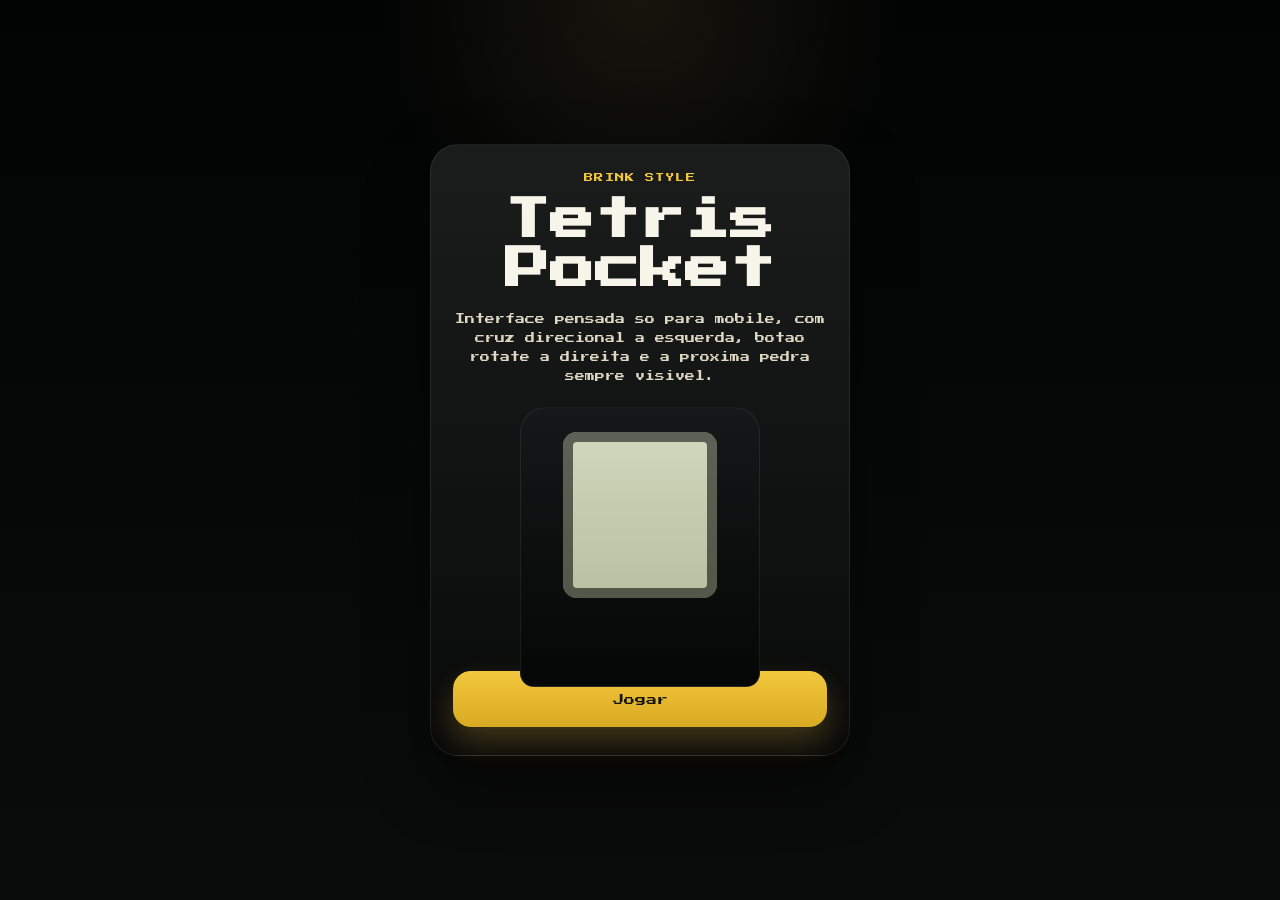
==== commit 11073bf5: "tetris v2 simulando minigame" ====
--- a/tetris/index.html
+++ b/tetris/index.html
@@ -3,75 +3,89 @@
 <head>
   <meta charset="UTF-8">
   <meta name="viewport" content="width=device-width, initial-scale=1.0, viewport-fit=cover">
-  <title>Tetris Retro</title>
+  <title>Tetris Brink</title>
   <link rel="preconnect" href="https://fonts.googleapis.com">
   <link rel="preconnect" href="https://fonts.gstatic.com" crossorigin>
   <link href="https://fonts.googleapis.com/css2?family=Press+Start+2P&display=swap" rel="stylesheet">
   <link rel="stylesheet" href="style.css">
 </head>
 <body>
-  <main class="page">
-    <section class="game-shell">
-      <div class="panel board-panel">
-        <div class="board-frame">
-          <canvas id="gameCanvas" width="300" height="600" aria-label="Tabuleiro do Tetris"></canvas>
-          <div id="overlay" class="overlay visible">
-            <p id="overlayTitle">Pronto?</p>
-            <p id="overlayText">Toque em iniciar para jogar.</p>
+  <main class="app-shell">
+    <section id="startScreen" class="screen start-screen is-active">
+      <div class="start-card">
+        <p class="screen-label">Brink style</p>
+        <h1>Tetris Pocket</h1>
+        <p class="start-copy">
+          Interface pensada so para mobile, com cruz direcional a esquerda,
+          botao rotate a direita e a proxima pedra sempre visivel.
+        </p>
+        <div class="start-preview" aria-hidden="true">
+          <div class="preview-frame"></div>
+          <div class="preview-buttons">
+            <span></span>
+            <span></span>
+            <span></span>
+            <span></span>
+            <span class="preview-rotate"></span>
+          </div>
+        </div>
+        <button id="startGameButton" class="primary-button" type="button">Jogar</button>
+      </div>
+    </section>
+
+    <section id="gameScreen" class="screen game-screen" aria-label="Jogo Tetris estilo Brink Game">
+      <div class="console-shell">
+        <div class="console-topbar">
+          <p class="brand">SUPER</p>
+          <div class="status-strip">
+            <div>
+              <span class="status-label">Score</span>
+              <strong id="score">0</strong>
+            </div>
+            <div>
+              <span class="status-label">Level</span>
+              <strong id="level">1</strong>
+            </div>
+            <div>
+              <span class="status-label">Lines</span>
+              <strong id="lines">0</strong>
+            </div>
           </div>
         </div>
 
-        <div class="touch-controls" aria-label="Controles por toque">
-          <button class="touch-button" type="button" data-action="left" aria-label="Mover para a esquerda">LEFT</button>
-          <button class="touch-button touch-button--accent" type="button" data-action="rotate" aria-label="Girar peca">ROTATE</button>
-          <button class="touch-button" type="button" data-action="right" aria-label="Mover para a direita">RIGHT</button>
-          <button class="touch-button" type="button" data-action="down" aria-label="Descer peca">DOWN</button>
-          <button class="touch-button touch-button--accent" type="button" data-action="drop" aria-label="Queda rapida">DROP</button>
+        <div class="console-screen-area">
+          <div class="board-shell">
+            <div class="board-frame">
+              <canvas id="gameCanvas" width="300" height="600" aria-label="Tabuleiro do Tetris"></canvas>
+              <div id="overlay" class="overlay visible">
+                <p id="overlayTitle">Pronto</p>
+                <p id="overlayText">Use os botoes abaixo para jogar.</p>
+              </div>
+            </div>
+          </div>
+
+          <aside class="next-panel">
+            <span class="next-label">Next</span>
+            <canvas id="nextCanvas" width="120" height="120" aria-label="Proxima peca"></canvas>
+            <div class="mini-actions">
+              <button id="pauseButton" class="mini-action" type="button">P</button>
+              <button id="restartButton" class="mini-action" type="button">R</button>
+            </div>
+          </aside>
         </div>
-      </div>
 
-      <aside class="panel hud">
-        <div class="stat-card">
-          <p class="label">Pontuacao</p>
-          <p id="score">0</p>
+        <div class="control-deck">
+          <div class="dpad" aria-label="Direcional">
+            <button class="control-button up" type="button" data-action="up" aria-label="Queda rapida">UP</button>
+            <button class="control-button left" type="button" data-action="left" aria-label="Mover para a esquerda">LEFT</button>
+            <button class="control-button right" type="button" data-action="right" aria-label="Mover para a direita">RIGHT</button>
+            <button class="control-button down" type="button" data-action="down" aria-label="Descer">DOWN</button>
+          </div>
+
+          <div class="rotate-cluster">
+            <button class="rotate-button" type="button" data-action="rotate" aria-label="Girar peca">Rotate</button>
+          </div>
         </div>
-        <div class="stat-card">
-          <p class="label">Linhas</p>
-          <p id="lines">0</p>
-        </div>
-        <div class="stat-card">
-          <p class="label">Nivel</p>
-          <p id="level">1</p>
-        </div>
-        <div class="stat-card next-card">
-          <p class="label">Proxima</p>
-          <canvas id="nextCanvas" width="120" height="120" aria-label="Proxima peca"></canvas>
-        </div>
-      </aside>
-    </section>
-
-    <section class="panel intro">
-      <p class="eyebrow">HTML + CSS + JS</p>
-      <h1>Tetris Retro</h1>
-      <p class="description">
-        Versao mobile first com botoes grandes para toque, visual retr� e partida rapida em qualquer tela.
-      </p>
-
-      <div class="actions">
-        <button id="startButton" class="primary-button" type="button">Iniciar</button>
-        <button id="pauseButton" class="secondary-button" type="button">Pausar</button>
-        <button id="restartButton" class="secondary-button" type="button">Reiniciar</button>
-      </div>
-
-      <div class="controls">
-        <h2>Controles</h2>
-        <ul>
-          <li><span>Toque</span> botoes na tela</li>
-          <li><span>Arraste</span> esquerda e direita</li>
-          <li><span>Toque no tabuleiro</span> girar</li>
-          <li><span>Deslize para baixo</span> acelerar</li>
-          <li><span>Teclado</span> continua funcionando</li>
-        </ul>
       </div>
     </section>
   </main>
--- a/tetris/style.css
+++ b/tetris/style.css
@@ -1,45 +1,35 @@
 :root {
-  --bg-dark: #09111f;
-  --bg-mid: #12233f;
-  --panel: rgba(8, 16, 31, 0.84);
-  --panel-border: rgba(116, 164, 255, 0.28);
-  --text-main: #f6f2d6;
-  --text-soft: #aac7ff;
-  --accent: #ff7a18;
-  --accent-2: #ffd447;
-  --shadow: 0 20px 45px rgba(0, 0, 0, 0.35);
+  --bg: #080909;
+  --shell: #111313;
+  --shell-light: #1b1d1d;
+  --screen: #c6d0b3;
+  --screen-shadow: #8a947b;
+  --ink: #171a17;
+  --pixel: #f7f5e9;
+  --button: #f2c63d;
+  --button-shadow: #b88e14;
+  --line: rgba(255, 255, 255, 0.08);
 }
 
 * {
   box-sizing: border-box;
-}
-
-html {
-  font-size: 16px;
-}
-
+  -webkit-tap-highlight-color: transparent;
+}
+
+html,
 body {
   margin: 0;
-  min-height: 100vh;
+  min-height: 100%;
+}
+
+body {
+  min-height: 100dvh;
   font-family: "Press Start 2P", cursive;
-  color: var(--text-main);
   background:
-    radial-gradient(circle at top, rgba(255, 122, 24, 0.18), transparent 28%),
-    linear-gradient(160deg, #050914 0%, var(--bg-dark) 45%, var(--bg-mid) 100%);
-  overflow-x: hidden;
-  touch-action: manipulation;
-}
-
-body::before {
-  content: "";
-  position: fixed;
-  inset: 0;
-  pointer-events: none;
-  background-image:
-    linear-gradient(rgba(255, 255, 255, 0.045) 1px, transparent 1px),
-    linear-gradient(90deg, rgba(255, 255, 255, 0.045) 1px, transparent 1px);
-  background-size: 20px 20px;
-  opacity: 0.18;
+    radial-gradient(circle at top, rgba(255, 224, 130, 0.08), transparent 24%),
+    linear-gradient(180deg, #020303 0%, #0a0b0b 100%);
+  color: var(--pixel);
+  overflow: hidden;
 }
 
 button,
@@ -47,171 +37,263 @@
   touch-action: manipulation;
 }
 
-.page {
-  width: min(100% - 16px, 520px);
-  margin: 0 auto;
-  min-height: 100vh;
-  display: grid;
-  gap: 14px;
-  align-content: start;
-  padding: max(10px, env(safe-area-inset-top)) 0 max(18px, env(safe-area-inset-bottom));
-}
-
-.panel {
-  background: var(--panel);
-  border: 1px solid var(--panel-border);
-  border-radius: 22px;
-  box-shadow: var(--shadow);
-  backdrop-filter: blur(10px);
-}
-
-.intro,
-.board-panel,
-.hud {
-  padding: 14px;
-}
-
-.eyebrow,
-.label,
-.description,
-.controls li {
-  color: var(--text-soft);
-}
-
-.eyebrow {
-  font-size: 0.6rem;
+.app-shell {
+  width: 100%;
+  min-height: 100dvh;
+}
+
+.screen {
+  display: none;
+  min-height: 100dvh;
+}
+
+.screen.is-active {
+  display: grid;
+}
+
+.start-screen {
+  place-items: center;
+  padding: 20px;
+}
+
+.start-card {
+  width: min(100%, 420px);
+  padding: 28px 22px;
+  border-radius: 28px;
+  border: 1px solid var(--line);
+  background: linear-gradient(180deg, rgba(28, 29, 29, 0.96), rgba(9, 10, 10, 0.98));
+  box-shadow: 0 28px 64px rgba(0, 0, 0, 0.45);
+  text-align: center;
+}
+
+.screen-label {
   margin: 0 0 14px;
-}
-
-h1,
-h2,
-.stat-card p:last-child,
-button {
+  color: #f2c63d;
+  font-size: 0.58rem;
+  letter-spacing: 0.12em;
   text-transform: uppercase;
 }
 
 h1 {
-  font-size: clamp(1.35rem, 7vw, 2.1rem);
-  line-height: 1.3;
-  margin: 0 0 14px;
-}
-
-.description {
+  margin: 0 0 16px;
+  font-size: clamp(1.8rem, 8vw, 2.8rem);
+  line-height: 1.1;
+}
+
+.start-copy {
+  margin: 0 0 22px;
+  color: #ded8c3;
   font-size: 0.62rem;
   line-height: 1.9;
-  margin: 0 0 18px;
-}
-
-.actions {
-  display: grid;
-  grid-template-columns: 1fr;
+}
+
+.start-preview {
+  margin: 0 auto 24px;
+  width: min(240px, 72vw);
+}
+
+.preview-frame {
+  height: 280px;
+  border-radius: 26px 26px 14px 14px;
+  background:
+    linear-gradient(180deg, #151818 0%, #050606 100%);
+  position: relative;
+  border: 1px solid rgba(255, 255, 255, 0.08);
+}
+
+.preview-frame::before {
+  content: "";
+  position: absolute;
+  inset: 24px 42px 88px;
+  border-radius: 14px;
+  background: linear-gradient(180deg, #d0d7bd 0%, #b7c1a1 100%);
+  box-shadow: inset 0 0 0 10px rgba(0, 0, 0, 0.55);
+}
+
+.preview-buttons {
+  display: flex;
+  justify-content: center;
+  align-items: center;
+  gap: 12px;
+  margin-top: -58px;
+}
+
+.preview-buttons span,
+.preview-rotate {
+  display: block;
+  width: 18px;
+  height: 18px;
+  border-radius: 50%;
+  background: var(--button);
+  box-shadow: inset 0 -4px 0 rgba(0, 0, 0, 0.18);
+}
+
+.preview-rotate {
+  width: 34px;
+  height: 34px;
+  margin-left: 22px;
+}
+
+.primary-button,
+.control-button,
+.rotate-button,
+.mini-action {
+  font: inherit;
+  border: 0;
+}
+
+.primary-button {
+  width: 100%;
+  min-height: 56px;
+  border-radius: 18px;
+  background: linear-gradient(180deg, #f2c63d 0%, #d8aa21 100%);
+  color: #15140d;
+  font-size: 0.68rem;
+  box-shadow: 0 14px 30px rgba(242, 198, 61, 0.24);
+}
+
+.game-screen {
+  place-items: center;
+  padding: max(8px, env(safe-area-inset-top)) 10px max(10px, env(safe-area-inset-bottom));
+}
+
+.console-shell {
+  width: min(100%, 430px);
+  height: calc(100dvh - max(16px, env(safe-area-inset-top)) - max(20px, env(safe-area-inset-bottom)));
+  max-height: 920px;
+  padding: 14px 14px 18px;
+  border-radius: 30px;
+  background: linear-gradient(180deg, #161919 0%, #060707 100%);
+  box-shadow: 0 30px 80px rgba(0, 0, 0, 0.55);
+  display: grid;
+  grid-template-rows: auto minmax(0, 1fr) auto;
+  gap: 12px;
+  border: 1px solid rgba(255, 255, 255, 0.07);
+}
+
+.console-topbar {
+  display: grid;
   gap: 10px;
-  margin-bottom: 20px;
-}
-
-button {
-  border: 0;
-  border-radius: 16px;
-  min-height: 52px;
-  padding: 14px 16px;
-  font-family: inherit;
-  font-size: 0.62rem;
-  line-height: 1.4;
-  cursor: pointer;
-  transition: transform 120ms ease, box-shadow 120ms ease, filter 120ms ease;
-}
-
-button:hover {
-  transform: translateY(-2px);
-  filter: brightness(1.08);
-}
-
-button:active {
-  transform: translateY(0);
-}
-
-.primary-button {
-  background: linear-gradient(135deg, var(--accent), #ff9f43);
-  color: #1d0d00;
-  box-shadow: 0 10px 24px rgba(255, 122, 24, 0.28);
-}
-
-.secondary-button,
-.touch-button {
-  background: rgba(255, 255, 255, 0.06);
-  color: var(--text-main);
-  border: 1px solid rgba(255, 255, 255, 0.08);
-}
-
-.touch-button--accent {
-  background: linear-gradient(135deg, rgba(255, 122, 24, 0.25), rgba(255, 212, 71, 0.2));
-  border-color: rgba(255, 212, 71, 0.35);
-}
-
-.controls h2 {
+}
+
+.brand {
+  margin: 0;
+  color: var(--pixel);
+  text-align: center;
   font-size: 0.72rem;
-  margin: 0 0 12px;
-}
-
-.controls ul {
-  list-style: none;
-  padding: 0;
-  margin: 0;
-  display: grid;
+  letter-spacing: 0.12em;
+}
+
+.status-strip {
+  display: grid;
+  grid-template-columns: repeat(3, minmax(0, 1fr));
+  gap: 8px;
+}
+
+.status-strip div,
+.next-panel {
+  background: rgba(255, 255, 255, 0.03);
+  border: 1px solid rgba(255, 255, 255, 0.06);
+  border-radius: 14px;
+}
+
+.status-strip div {
+  padding: 8px 6px;
+  text-align: center;
+}
+
+.status-label,
+.next-label {
+  display: block;
+  margin-bottom: 6px;
+  color: #b9bea8;
+  font-size: 0.42rem;
+  text-transform: uppercase;
+}
+
+.status-strip strong {
+  font-size: 0.68rem;
+}
+
+.console-screen-area {
+  min-height: 0;
+  display: grid;
+  grid-template-columns: minmax(0, 1fr) 90px;
   gap: 10px;
-}
-
-.controls li {
-  display: flex;
-  justify-content: space-between;
-  gap: 12px;
-  font-size: 0.53rem;
-  line-height: 1.8;
-}
-
-.controls span {
-  color: var(--accent-2);
-}
-
-.game-shell {
-  display: grid;
-  gap: 14px;
+  align-items: start;
+}
+
+.board-shell {
+  min-width: 0;
 }
 
 .board-frame {
   position: relative;
-  padding: 8px;
+  width: 100%;
+  height: 100%;
+  min-height: 0;
+  padding: 10px;
   border-radius: 18px;
-  background: linear-gradient(180deg, rgba(255, 255, 255, 0.06), rgba(255, 255, 255, 0.02));
-  border: 1px solid rgba(255, 255, 255, 0.08);
-}
-
-canvas {
+  background: linear-gradient(180deg, #d4dbc0 0%, #bbc5a6 100%);
+  box-shadow: inset 0 0 0 8px rgba(0, 0, 0, 0.55), inset 0 -10px 18px rgba(0, 0, 0, 0.14);
+}
+
+#gameCanvas,
+#nextCanvas {
   display: block;
   width: 100%;
-  background:
-    linear-gradient(180deg, rgba(255, 255, 255, 0.04), transparent 12%),
-    #040811;
-  border-radius: 14px;
+  border-radius: 10px;
+  background: linear-gradient(180deg, #cfd6bc 0%, var(--screen) 100%);
 }
 
 #gameCanvas {
+  height: min(100%, calc(100dvh - 300px));
+  min-height: 360px;
+  max-height: 560px;
   aspect-ratio: 1 / 2;
+}
+
+.next-panel {
+  padding: 10px 8px;
+  display: grid;
+  align-content: start;
+  justify-items: center;
+  gap: 10px;
+}
+
+#nextCanvas {
+  width: 72px;
+  height: 72px;
+}
+
+.mini-actions {
+  display: grid;
+  gap: 8px;
+  width: 100%;
+}
+
+.mini-action {
+  min-height: 34px;
+  border-radius: 12px;
+  background: rgba(255, 255, 255, 0.06);
+  color: var(--pixel);
+  font-size: 0.48rem;
 }
 
 .overlay {
   position: absolute;
-  inset: 8px;
+  inset: 10px;
   display: grid;
   place-content: center;
-  gap: 12px;
-  text-align: center;
-  background: rgba(4, 8, 17, 0.84);
-  border-radius: 14px;
-  padding: 20px;
+  gap: 10px;
+  padding: 16px;
+  border-radius: 12px;
+  background: rgba(22, 26, 22, 0.82);
+  color: var(--ink);
+  text-align: center;
   opacity: 0;
   visibility: hidden;
-  transition: opacity 180ms ease;
+  transition: opacity 160ms ease;
 }
 
 .overlay.visible {
@@ -221,113 +303,136 @@
 
 .overlay p {
   margin: 0;
+  color: #f0f4e4;
+  font-size: 0.52rem;
   line-height: 1.8;
-  font-size: 0.62rem;
 }
 
 .overlay p:first-child {
-  color: var(--accent-2);
-  font-size: 0.75rem;
-}
-
-.touch-controls {
-  display: grid;
-  grid-template-columns: repeat(3, minmax(0, 1fr));
+  font-size: 0.66rem;
+  color: #fff7cb;
+}
+
+.control-deck {
+  display: grid;
+  grid-template-columns: 1fr auto;
+  align-items: end;
+  gap: 18px;
+  padding: 8px 6px 2px;
+}
+
+.dpad {
+  width: 168px;
+  height: 168px;
+  position: relative;
+}
+
+.control-button,
+.rotate-button {
+  position: absolute;
+  display: grid;
+  place-items: center;
+  border-radius: 50%;
+  background: linear-gradient(180deg, #ffd84c 0%, var(--button) 100%);
+  color: #1a1404;
+  box-shadow: 0 8px 0 var(--button-shadow), 0 16px 24px rgba(0, 0, 0, 0.25);
+}
+
+.control-button {
+  width: 54px;
+  height: 54px;
+  font-size: 0.42rem;
+  text-align: center;
+  line-height: 1.3;
+  padding: 0 2px;
+}
+
+.control-button.up {
+  top: 0;
+  left: 57px;
+}
+
+.control-button.left {
+  top: 57px;
+  left: 0;
+}
+
+.control-button.right {
+  top: 57px;
+  right: 0;
+}
+
+.control-button.down {
+  bottom: 0;
+  left: 57px;
+}
+
+.rotate-cluster {
+  display: grid;
+  justify-items: center;
   gap: 10px;
-  margin-top: 12px;
-}
-
-.touch-controls .touch-button:last-child {
-  grid-column: span 2;
-}
-
-.hud {
-  display: grid;
-  gap: 10px;
-  grid-template-columns: repeat(2, minmax(0, 1fr));
-}
-
-.stat-card {
-  padding: 14px 12px;
-  border-radius: 18px;
-  background: rgba(255, 255, 255, 0.04);
-  border: 1px solid rgba(255, 255, 255, 0.08);
-}
-
-.label {
-  font-size: 0.5rem;
-  margin: 0 0 10px;
-}
-
-.stat-card p:last-child {
-  margin: 0;
-  font-size: 0.86rem;
-  line-height: 1.4;
-}
-
-.next-card {
-  grid-column: 1 / -1;
-}
-
-.next-card canvas {
-  width: min(120px, 100%);
-  margin: 0 auto;
-}
-
-@media (min-width: 640px) {
-  .page {
-    width: min(100% - 24px, 760px);
-    gap: 18px;
-    padding-top: 20px;
-  }
-
-  .actions {
-    grid-template-columns: repeat(3, minmax(0, 1fr));
-  }
-
-  .hud {
-    grid-template-columns: repeat(4, minmax(0, 1fr));
-  }
-
-  .next-card {
-    grid-column: auto;
-  }
-
-  .touch-controls {
-    grid-template-columns: repeat(5, minmax(0, 1fr));
-  }
-
-  .touch-controls .touch-button:last-child {
-    grid-column: auto;
-  }
-}
-
-@media (min-width: 920px) {
-  .page {
-    width: min(1180px, calc(100% - 32px));
-    grid-template-columns: minmax(280px, 360px) minmax(0, 1fr);
-    gap: 24px;
-    align-items: start;
-  }
-
-  .intro {
-    position: sticky;
-    top: 24px;
-  }
-
-  .game-shell {
-    gap: 20px;
-  }
-
-  .board-panel,
-  .hud,
-  .intro {
-    padding: 20px;
-  }
-
-  .touch-controls {
-    max-width: 520px;
-    margin-left: auto;
-    margin-right: auto;
-  }
-}
+  padding-right: 6px;
+}
+
+.rotate-button {
+  position: relative;
+  width: 92px;
+  height: 92px;
+  font-size: 0.56rem;
+  text-transform: uppercase;
+  text-align: center;
+  line-height: 1.6;
+}
+
+.control-button:active,
+.rotate-button:active,
+.primary-button:active,
+.mini-action:active {
+  transform: translateY(4px);
+  box-shadow: 0 4px 0 var(--button-shadow), 0 10px 14px rgba(0, 0, 0, 0.22);
+}
+
+@media (max-width: 380px) {
+  .console-shell {
+    width: min(100%, 360px);
+    padding: 12px 10px 14px;
+  }
+
+  .console-screen-area {
+    grid-template-columns: minmax(0, 1fr) 78px;
+    gap: 8px;
+  }
+
+  #nextCanvas {
+    width: 62px;
+    height: 62px;
+  }
+
+  .dpad {
+    width: 146px;
+    height: 146px;
+  }
+
+  .control-button {
+    width: 48px;
+    height: 48px;
+  }
+
+  .control-button.up,
+  .control-button.down {
+    left: 49px;
+  }
+
+  .control-button.left,
+  .control-button.right {
+    top: 49px;
+  }
+
+  .rotate-button {
+    width: 82px;
+    height: 82px;
+    font-size: 0.5rem;
+  }
+}
+
+
